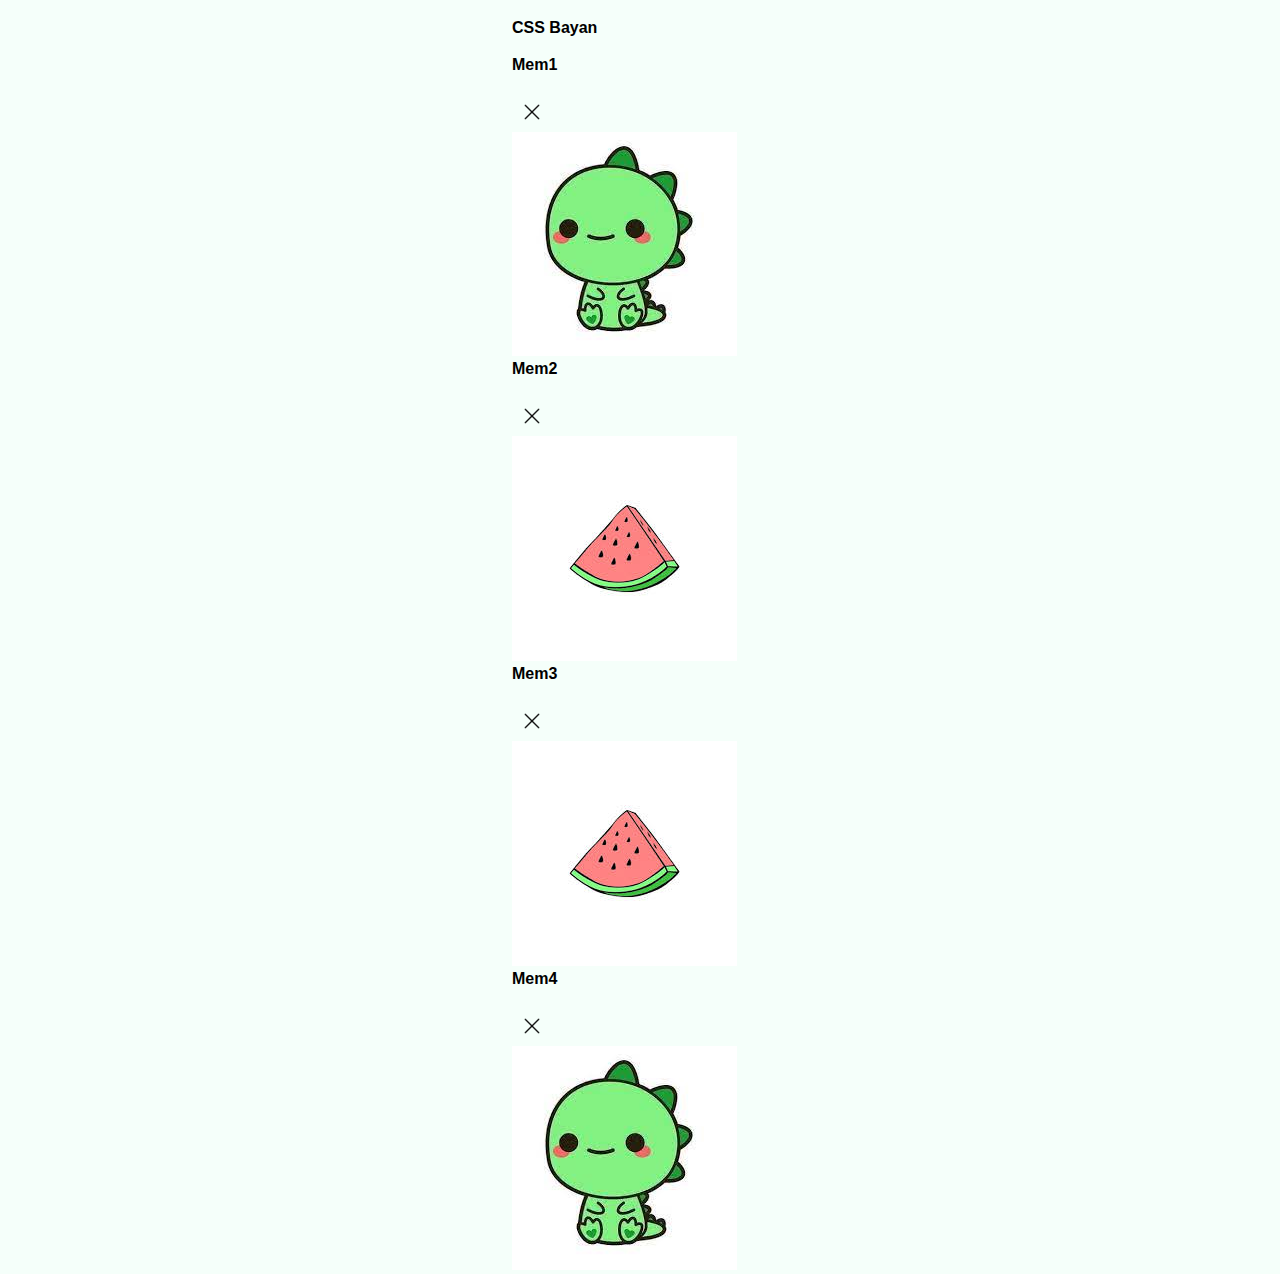
==== index.html @ 75f7ee97 "init: start cssBayan-task (Sat, Mar 11, 2023 11:26:08 PM)" ====
<!DOCTYPE html>
<html lang="en">
  <head>
    <meta charset="UTF-8" />
    <link rel="stylesheet" href="style.css" />
    <title>CssBayan</title>
  </head>

  <body>
      <div class="title">CSS Bayan</div>
	  <div class="memes-item">
		<label class="mem-title" for="mem">Mem1</label>
		<input class="memes-input" type= "checkbox" id="mem">
		<input class="cross" type="image" src = "./img/cross.png" for ="mem">
		<div class="mem-img">
			<img src="./img/2.jpeg" alt="1">
		</div>

		<label class="mem-title" for="mem">Mem2</label>
		<input class="memes-input" type= "checkbox" id="mem">
		<input class="cross" type="image" src = "./img/cross.png" for ="mem">
		<div class="mem-img">
			<img src="./img/3.jpeg" alt="1">
		</div> 

		<label class="mem-title" for="mem">Mem3</label>
		<input class="memes-input" type= "checkbox" id="mem">
		<input class="cross" type="image" src = "./img/cross.png" for ="mem">
		<div class="mem-img">
			<img src="./img/3.jpeg" alt="1">
		</div> 

		<label class="mem-title" for="mem">Mem4</label>
		<input class="memes-input" type= "checkbox" id="mem">
		<input class="cross" type="image" src = "./img/cross.png" for ="mem">
		<div class="mem-img">
			<img src="./img/2.jpeg" alt="1">
		</div> 
	  </div>
  </body>
</html>
---- style.css ----
body {
  font-family: Helvetica, sans-serif;
  background-color: #f5fffa;
  margin: 0 40%;
}

.title {
	font-weight: bold;
	line-height: 3.5;
}

.mem-title {
  font-weight: bold;
  cursor: pointer;
  display: block;
}

.memes-input {
	appearance: none;
}
.cross {
	appearance: none;
	background: url(./img/cross1.png);
}

.memes-input:checked ~.mem-img {
	display: none;
}

.mem-img {
	display: block;
}

.cross {
	display: block;
}

.memes-input:checked ~.cross {
	display: block;
	transform: rotate(45deg);
}

.rotate-right {
transform: rotate(45deg);
}
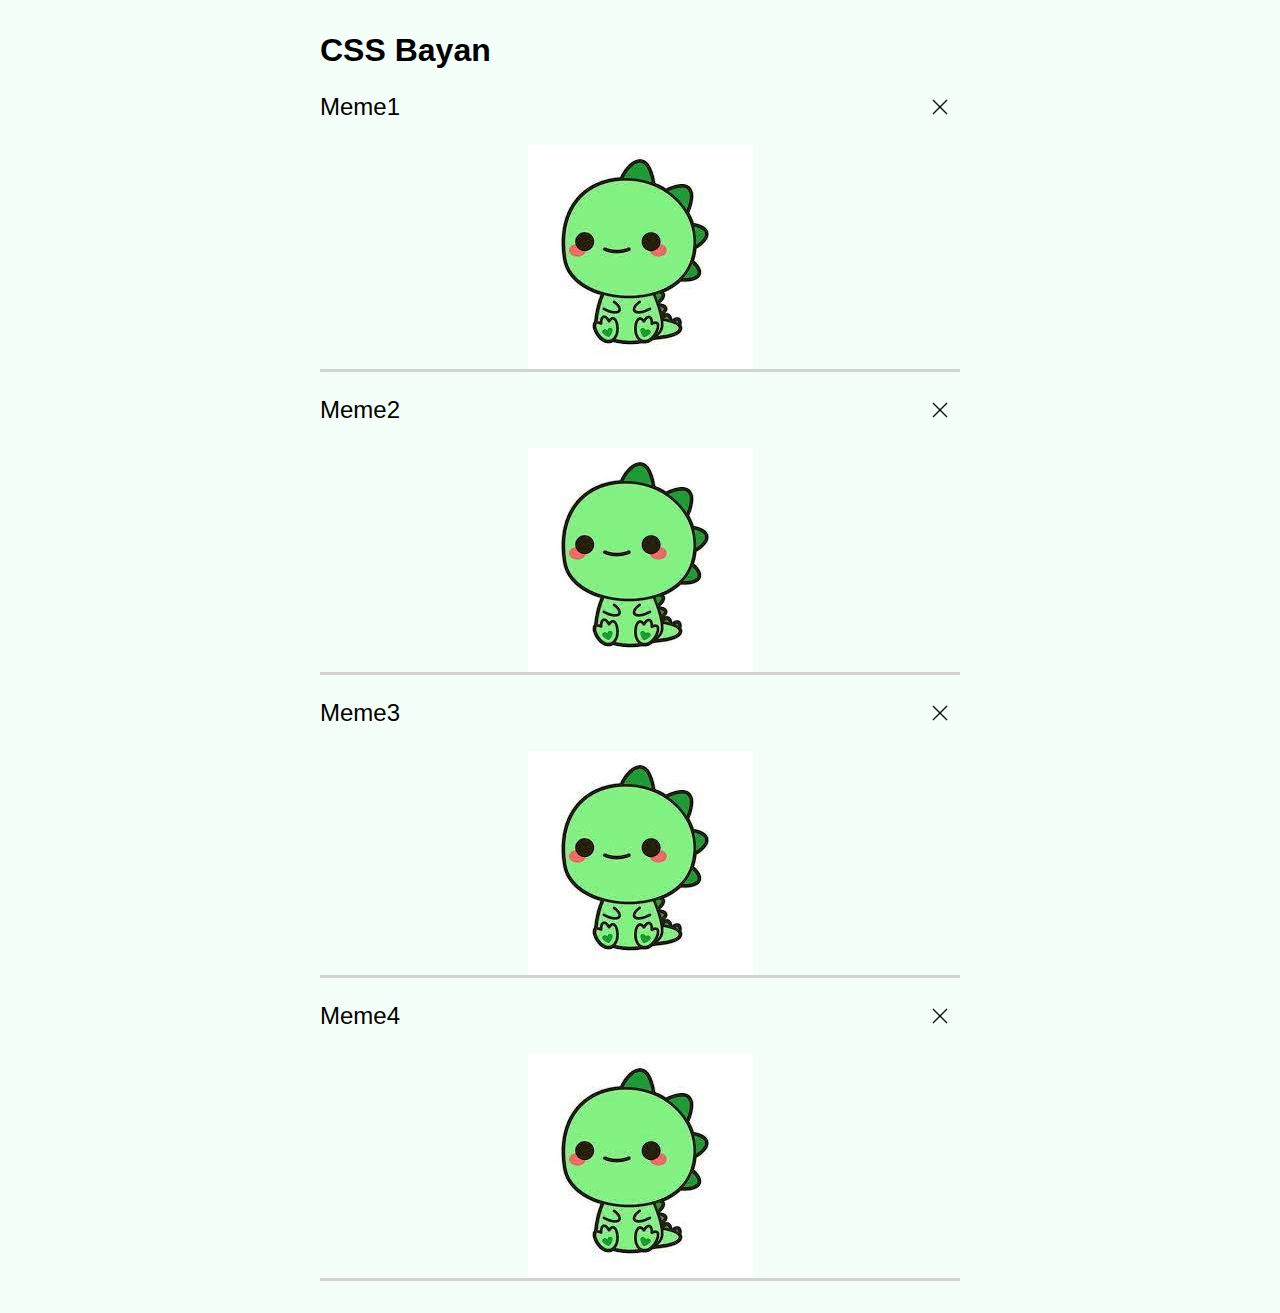
==== commit 25bd928e: "feat: add basic page layout (Sun, Mar 12, 2023 12:10:08 PM)" ====
--- a/index.html
+++ b/index.html
@@ -7,35 +7,58 @@
   </head>
 
   <body>
+	  <div class="memes">
       <div class="title">CSS Bayan</div>
 	  <div class="memes-item">
-		<label class="mem-title" for="mem">Mem1</label>
-		<input class="memes-input" type= "checkbox" id="mem">
-		<input class="cross" type="image" src = "./img/cross.png" for ="mem">
-		<div class="mem-img">
-			<img src="./img/2.jpeg" alt="1">
-		</div>
+			<input class="memes-input" type= "radio" id="meme-1" checked>
+			<label class="meme-label" for="mem-1">
+				<div class="meme-title">
+					<p>Meme1</p>
+					<img class="cross" src="./img/cross.png" alt="cross">
+				</div>
+				<div class="meme-img">
+					<img class= "image" src="./img/2.jpeg" alt="meme1">
+				</div>
+			</label>
+	  </div>
 
-		<label class="mem-title" for="mem">Mem2</label>
-		<input class="memes-input" type= "checkbox" id="mem">
-		<input class="cross" type="image" src = "./img/cross.png" for ="mem">
-		<div class="mem-img">
-			<img src="./img/3.jpeg" alt="1">
-		</div> 
+	  <div class="memes-item">
+			<input class="memes-input" type= "radio" id="meme-1" checked>
+			<label class="meme-label" for="mem-1">
+				<div class="meme-title">
+					<p>Meme2</p>
+					<img class="cross" src="./img/cross.png" alt="cross">
+				</div>
+				<div class="meme-img">
+					<img class= "image" src="./img/2.jpeg" alt="meme1">
+				</div>
+			</label>
+	  </div>
+	
+	  <div class="memes-item">
+			<input class="memes-input" type= "radio" id="meme-1" checked>
+			<label class="meme-label" for="mem-1">
+				<div class="meme-title">
+					<p>Meme3</p>
+					<img class="cross" src="./img/cross.png" alt="cross">
+				</div>
+				<div class="meme-img">
+					<img class= "image" src="./img/2.jpeg" alt="meme1">
+				</div>
+			</label>
+	  </div>
 
-		<label class="mem-title" for="mem">Mem3</label>
-		<input class="memes-input" type= "checkbox" id="mem">
-		<input class="cross" type="image" src = "./img/cross.png" for ="mem">
-		<div class="mem-img">
-			<img src="./img/3.jpeg" alt="1">
-		</div> 
-
-		<label class="mem-title" for="mem">Mem4</label>
-		<input class="memes-input" type= "checkbox" id="mem">
-		<input class="cross" type="image" src = "./img/cross.png" for ="mem">
-		<div class="mem-img">
-			<img src="./img/2.jpeg" alt="1">
-		</div> 
+	  <div class="memes-item">
+			<input class="memes-input" type= "radio" id="meme-1" checked>
+			<label class="meme-label" for="mem-1">
+				<div class="meme-title">
+					<p>Meme4</p>
+					<img class="cross" src="./img/cross.png" alt="cross">
+				</div>
+				<div class="meme-img">
+					<img class= "image" src="./img/2.jpeg" alt="meme1">
+				</div>
+			</label>
 	  </div>
   </body>
-</html>
+</html>--- a/style.css
+++ b/style.css
@@ -1,45 +1,53 @@
 body {
   font-family: Helvetica, sans-serif;
   background-color: #f5fffa;
-  margin: 0 40%;
+  margin: 0;
+  padding: 0;
 }
 
+.memes {
+	width: 50%;
+	margin: 2rem auto;
+	display: block;
+}
 .title {
+	font-size: 2rem;
 	font-weight: bold;
-	line-height: 3.5;
 }
 
-.mem-title {
-  font-weight: bold;
-  cursor: pointer;
-  display: block;
+.memes-item {
+	display: block;
+	padding: 0;
+	margin: 0;
+	border-bottom: 0.2rem solid lightgrey
 }
 
 .memes-input {
-	appearance: none;
-}
-.cross {
-	appearance: none;
-	background: url(./img/cross1.png);
-}
-
-.memes-input:checked ~.mem-img {
 	display: none;
 }
 
-.mem-img {
+.meme-label {
+	cursor: pointer;
+}
+.meme-title {
+	display: flex;
+	justify-content: space-between;
+	align-items: center;
+	cursor: pointer;
+}
+
+p {
 	display: block;
+	font-size: 1.5rem;
 }
 
 .cross {
-	display: block;
+
 }
 
-.memes-input:checked ~.cross {
-	display: block;
-	transform: rotate(45deg);
+.meme-img {
+	display: flex;
+	justify-content: center;
+	align-items: center;
 }
 
-.rotate-right {
-transform: rotate(45deg);
-}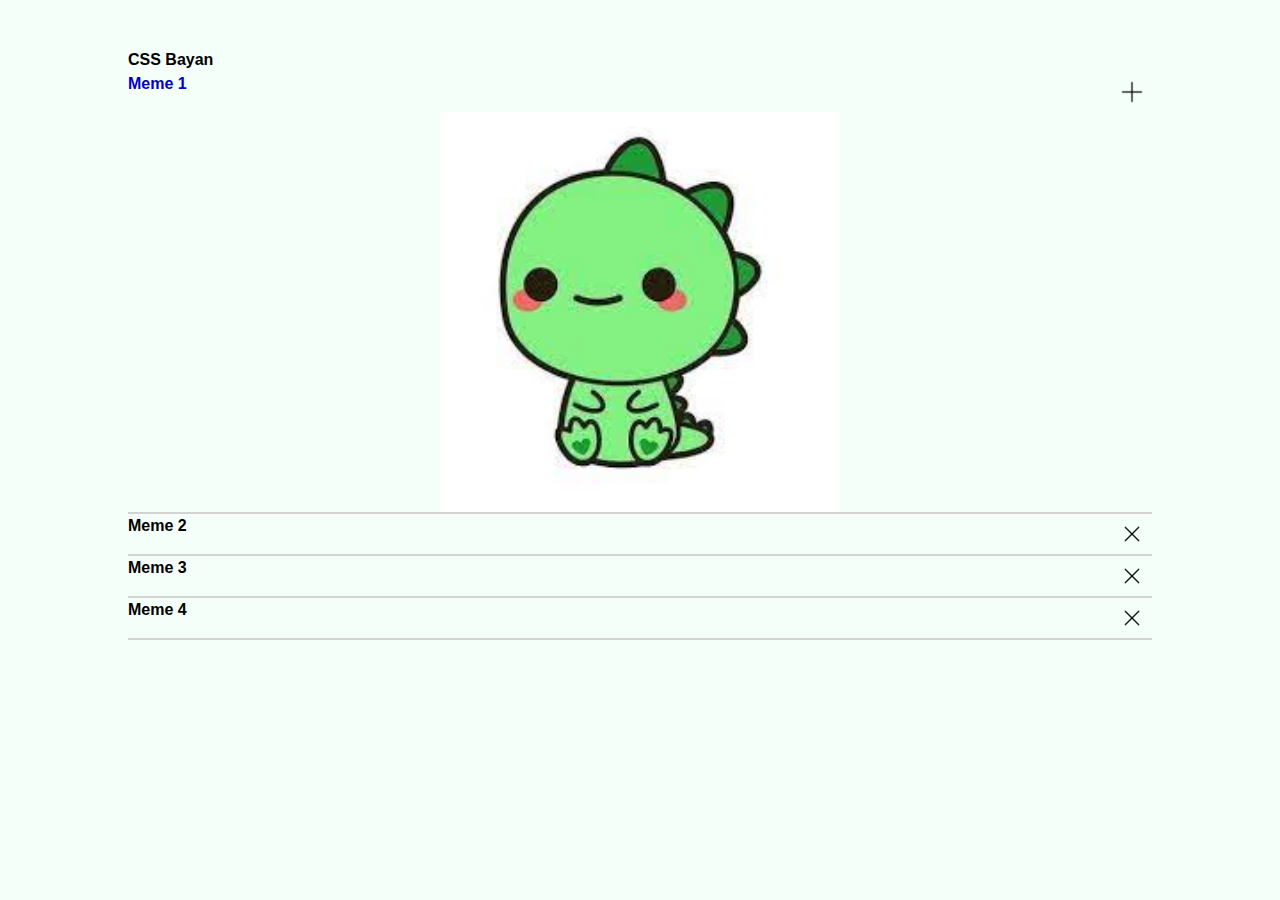
==== commit f6e42b55: "feat: add transition elements (Sun, Mar 12, 2023 04:33:15 PM)" ====
--- a/index.html
+++ b/index.html
@@ -7,58 +7,61 @@
   </head>
 
   <body>
-	  <div class="memes">
-      <div class="title">CSS Bayan</div>
-	  <div class="memes-item">
-			<input class="memes-input" type= "radio" id="meme-1" checked>
-			<label class="meme-label" for="mem-1">
-				<div class="meme-title">
-					<p>Meme1</p>
-					<img class="cross" src="./img/cross.png" alt="cross">
-				</div>
-				<div class="meme-img">
-					<img class= "image" src="./img/2.jpeg" alt="meme1">
-				</div>
-			</label>
-	  </div>
 
-	  <div class="memes-item">
-			<input class="memes-input" type= "radio" id="meme-1" checked>
-			<label class="meme-label" for="mem-1">
-				<div class="meme-title">
-					<p>Meme2</p>
-					<img class="cross" src="./img/cross.png" alt="cross">
-				</div>
-				<div class="meme-img">
-					<img class= "image" src="./img/2.jpeg" alt="meme1">
-				</div>
-			</label>
-	  </div>
-	
-	  <div class="memes-item">
-			<input class="memes-input" type= "radio" id="meme-1" checked>
-			<label class="meme-label" for="mem-1">
-				<div class="meme-title">
-					<p>Meme3</p>
-					<img class="cross" src="./img/cross.png" alt="cross">
-				</div>
-				<div class="meme-img">
-					<img class= "image" src="./img/2.jpeg" alt="meme1">
-				</div>
-			</label>
-	  </div>
+    <div class="memes">
+      <div class="memes-item">
+	  	<p1>CSS Bayan</p1>
+        <input class="memes-input" type="radio" id="item-1" name= "item" checked />
+        <label class="meme-label" for="item-1">
+          <div class="meme-title">
+            <p2>Meme 1</p2>
+            <img class="cross" src="./img/cross.png" alt="cross" />
+          </div>
+          <div class="meme-img">
+            <img class="image-for-meme" src="./img/2.jpeg" alt="meme" />
+          </div>
+        </label>
+      </div>
 
-	  <div class="memes-item">
-			<input class="memes-input" type= "radio" id="meme-1" checked>
-			<label class="meme-label" for="mem-1">
-				<div class="meme-title">
-					<p>Meme4</p>
-					<img class="cross" src="./img/cross.png" alt="cross">
-				</div>
-				<div class="meme-img">
-					<img class= "image" src="./img/2.jpeg" alt="meme1">
-				</div>
-			</label>
-	  </div>
+      <div class="memes-item">
+        <input class="memes-input" type="radio" id="item-2" name= "item"/>
+        <label class="meme-label" for="item-2">
+          <div class="meme-title">
+            <p2>Meme 2</p2>
+            <img class="cross" src="./img/cross.png" alt="cross"/>
+          </div>
+          <div class="meme-img">
+            <img class="image-for-meme" src="./img/2.jpeg" alt="meme" />
+          </div>
+        </label>
+      </div>
+
+	        <div class="memes-item">
+        <input class="memes-input" type="radio" id="item-3" name= "item"/>
+        <label class="meme-label" for="item-3">
+          <div class="meme-title">
+            <p2>Meme 3</p2>
+            <img class="cross" src="./img/cross.png" alt="cross" />
+          </div>
+          <div class="meme-img">
+            <img class="image-for-meme" src="./img/2.jpeg" alt="meme" />
+          </div>
+        </label>
+      </div>
+
+	      <div class="memes-item">
+        <input class="memes-input" type="radio" id="item-4" name= "item"/>
+        <label class="meme-label" for="item-4">
+          <div class="meme-title">
+            <p2>Meme 4</p2>
+            <img class="cross" src="./img/cross.png" alt="cross" />
+          </div>
+          <div class="meme-img">
+            <img class="image-for-meme" src="./img/2.jpeg" alt="meme" />
+          </div>
+        </label>
+      </div>
+
+    </div>
   </body>
 </html>--- a/style.css
+++ b/style.css
@@ -1,53 +1,56 @@
 body {
-  font-family: Helvetica, sans-serif;
-  background-color: #f5fffa;
+  background-color: #F5FFFA;
+  font-family: "Arial", sans-serif;
+  font-weight: bold;
+  line-height: 1.5;
   margin: 0;
   padding: 0;
 }
 
 .memes {
-	width: 50%;
-	margin: 2rem auto;
-	display: block;
+  margin: 3rem auto;
+  width: 80%;
 }
-.title {
-	font-size: 2rem;
-	font-weight: bold;
+
+.memes-input {
+  display: none;
 }
 
 .memes-item {
-	display: block;
-	padding: 0;
-	margin: 0;
-	border-bottom: 0.2rem solid lightgrey
+  border-bottom: 0.15rem solid lightgrey;
 }
 
-.memes-input {
-	display: none;
+.memes-input:checked + .meme-label .meme-title {
+  color: mediumblue;
 }
 
-.meme-label {
-	cursor: pointer;
-}
-.meme-title {
-	display: flex;
-	justify-content: space-between;
-	align-items: center;
-	cursor: pointer;
+.memes-input:checked + .meme-label .meme-title .cross {
+  transform: rotate(45deg);
 }
 
-p {
-	display: block;
-	font-size: 1.5rem;
+.meme-title {
+  display: flex;
+  justify-content: space-between;
+}
+
+.meme-img {
+  display: flex;
+  justify-content: center;
+}
+
+.image-for-meme {
+  width: 0;
+  height: 0;
+  transition: width 1s, height 1s;
+  transition-timing-function: ease-in;
+}
+
+.memes-input:checked + .meme-label .meme-img .image-for-meme {
+  width: 25rem;
+  height: 25rem;
+  transition: width 1s, height 1s;
 }
 
 .cross {
-
+  transition: transform 1s;
 }
-
-.meme-img {
-	display: flex;
-	justify-content: center;
-	align-items: center;
-}
-
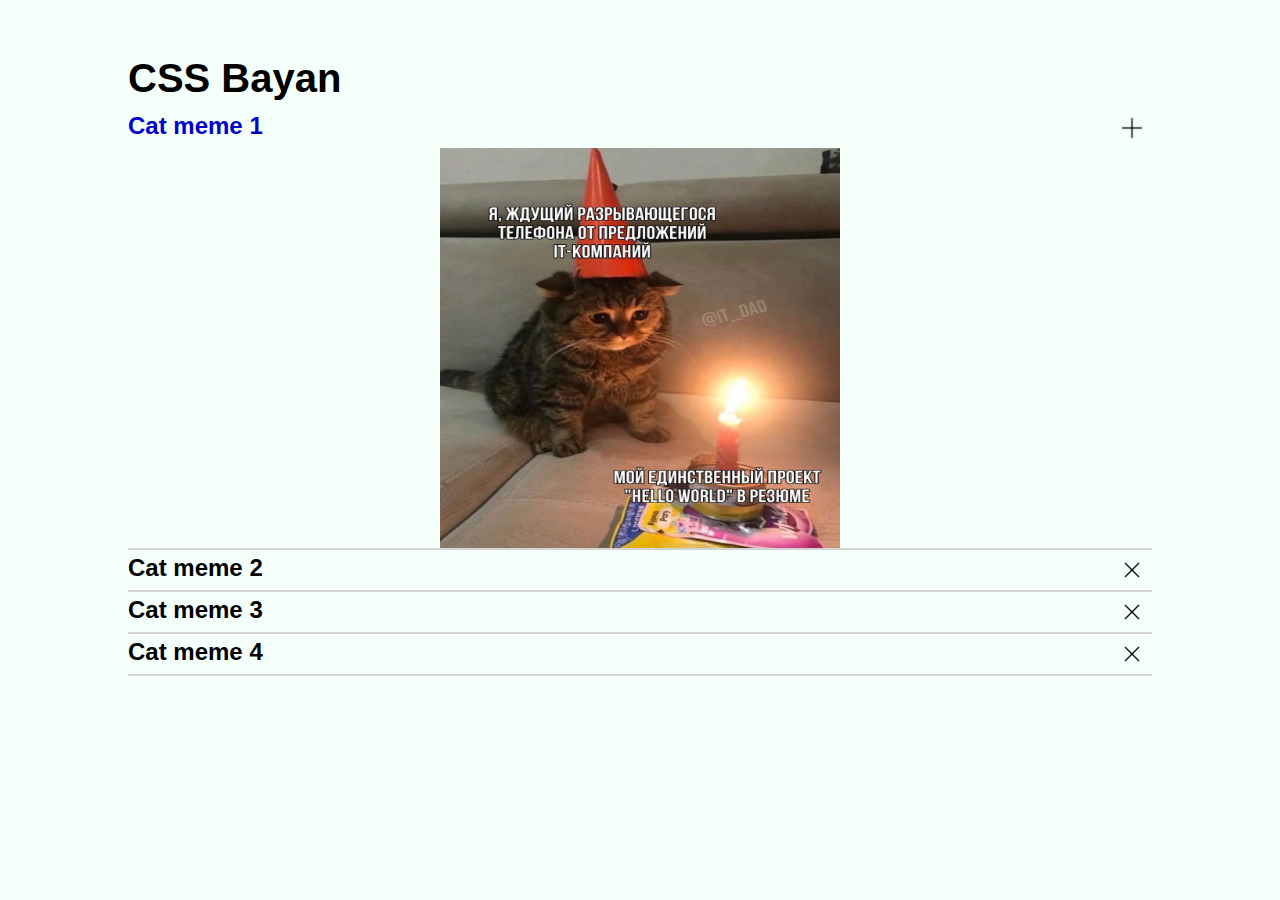
==== commit a6273bc3: "feat: rename pictures (Sun, Mar 12, 2023 06:10:03 PM)" ====
--- a/index.html
+++ b/index.html
@@ -14,11 +14,11 @@
         <input class="memes-input" type="radio" id="item-1" name= "item" checked />
         <label class="meme-label" for="item-1">
           <div class="meme-title">
-            <p2>Meme 1</p2>
+            <p2>Cat meme 1</p2>
             <img class="cross" src="./img/cross.png" alt="cross" />
           </div>
           <div class="meme-img">
-            <img class="image-for-meme" src="./img/2.jpeg" alt="meme" />
+            <img class="image-for-meme" src="./img/meme1.jpeg" alt="meme" />
           </div>
         </label>
       </div>
@@ -27,11 +27,11 @@
         <input class="memes-input" type="radio" id="item-2" name= "item"/>
         <label class="meme-label" for="item-2">
           <div class="meme-title">
-            <p2>Meme 2</p2>
+            <p2>Cat meme 2</p2>
             <img class="cross" src="./img/cross.png" alt="cross"/>
           </div>
           <div class="meme-img">
-            <img class="image-for-meme" src="./img/2.jpeg" alt="meme" />
+            <img class="image-for-meme" src="./img/meme2.jpeg" alt="meme" />
           </div>
         </label>
       </div>
@@ -40,11 +40,11 @@
         <input class="memes-input" type="radio" id="item-3" name= "item"/>
         <label class="meme-label" for="item-3">
           <div class="meme-title">
-            <p2>Meme 3</p2>
+            <p2>Cat meme 3</p2>
             <img class="cross" src="./img/cross.png" alt="cross" />
           </div>
           <div class="meme-img">
-            <img class="image-for-meme" src="./img/2.jpeg" alt="meme" />
+            <img class="image-for-meme" src="./img/meme3.jpeg" alt="meme" />
           </div>
         </label>
       </div>
@@ -53,15 +53,14 @@
         <input class="memes-input" type="radio" id="item-4" name= "item"/>
         <label class="meme-label" for="item-4">
           <div class="meme-title">
-            <p2>Meme 4</p2>
+            <p2>Cat meme 4</p2>
             <img class="cross" src="./img/cross.png" alt="cross" />
           </div>
           <div class="meme-img">
-            <img class="image-for-meme" src="./img/2.jpeg" alt="meme" />
+            <img class="image-for-meme" src="./img/meme4.jpeg" alt="meme" />
           </div>
         </label>
       </div>
-
     </div>
   </body>
 </html>--- a/style.css
+++ b/style.css
@@ -54,3 +54,33 @@
 .cross {
   transition: transform 1s;
 }
+
+@media (min-width: 0px) {
+  p1 {
+    font-size: 1rem;
+  }
+  p2 {
+  	font-size: 0.5rem;
+	}
+
+}
+
+@media (min-width: 820px) {
+  p1 {
+    font-size: 2.5rem;
+  }
+  p2 {
+  	font-size: 1.5rem;
+	}
+
+}
+
+@media (min-width: 1920px) {
+  p1 {
+    font-size: 3rem;
+  }
+  p2 {
+  	font-size: 2rem;
+	}
+
+}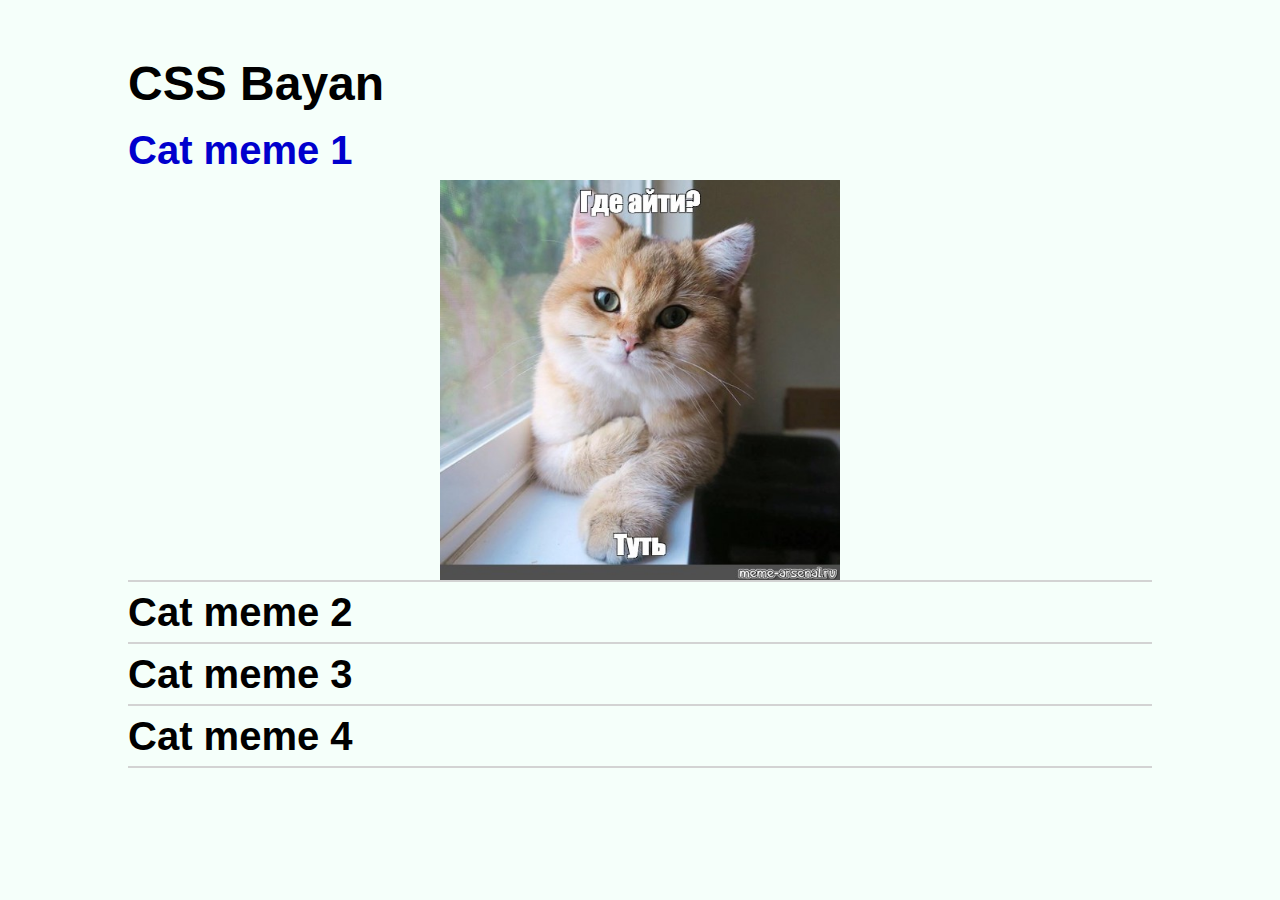
==== commit 1c9f74c2: "refactor: change structure of the project (Sun, Mar 12, 2023 11:39:55 PM)" ====
--- a/index.html
+++ b/index.html
@@ -15,10 +15,10 @@
         <label class="meme-label" for="item-1">
           <div class="meme-title">
             <p2>Cat meme 1</p2>
-            <img class="cross" src="./img/cross.png" alt="cross" />
+            <img class="cross" src="./img/cross-arrow.png" alt="cross" />
           </div>
           <div class="meme-img">
-            <img class="image-for-meme" src="./img/meme1.jpeg" alt="meme" />
+            <img class="image-for-meme" src="./img/meme2.jpeg" alt="meme" />
           </div>
         </label>
       </div>
@@ -28,10 +28,10 @@
         <label class="meme-label" for="item-2">
           <div class="meme-title">
             <p2>Cat meme 2</p2>
-            <img class="cross" src="./img/cross.png" alt="cross"/>
+            <img class="cross" src="./img/cross-arrow.png" alt="cross"/>
           </div>
           <div class="meme-img">
-            <img class="image-for-meme" src="./img/meme2.jpeg" alt="meme" />
+            <img class="image-for-meme" src="./img/meme3.jpeg" alt="meme" />
           </div>
         </label>
       </div>
@@ -41,10 +41,10 @@
         <label class="meme-label" for="item-3">
           <div class="meme-title">
             <p2>Cat meme 3</p2>
-            <img class="cross" src="./img/cross.png" alt="cross" />
+            <img class="cross" src="./img/cross-arrow.png" alt="cross" />
           </div>
           <div class="meme-img">
-            <img class="image-for-meme" src="./img/meme3.jpeg" alt="meme" />
+            <img class="image-for-meme" src="./img/meme4.jpeg" alt="meme" />
           </div>
         </label>
       </div>
@@ -54,10 +54,10 @@
         <label class="meme-label" for="item-4">
           <div class="meme-title">
             <p2>Cat meme 4</p2>
-            <img class="cross" src="./img/cross.png" alt="cross" />
+            <img class="cross" src="./img/cross-arrow.png" alt="cross" />
           </div>
           <div class="meme-img">
-            <img class="image-for-meme" src="./img/meme4.jpeg" alt="meme" />
+            <img class="image-for-meme" src="./img/meme1.jpeg" alt="meme" />
           </div>
         </label>
       </div>
--- a/style.css
+++ b/style.css
@@ -25,7 +25,7 @@
 }
 
 .memes-input:checked + .meme-label .meme-title .cross {
-  transform: rotate(45deg);
+  transform: rotate(90deg);
 }
 
 .meme-title {
@@ -55,6 +55,40 @@
   transition: transform 1s;
 }
 
+@media (hover: hover) {
+  .cross {
+    display: none;
+  }
+
+  .meme-title:hover + .meme-img .image-for-meme,
+  .meme-img:hover .image-for-meme {
+    width: 20rem;
+    height: 20rem;
+    margin-bottom: 2rem;
+    transition: width 0.5s, height 0.5s, padding 0.5s;
+  }
+
+  .memes-item:hover .meme-title {
+    color: mediumblue;
+  }
+
+  .memes-item:hover .memes-input:not(:checked) + .meme-label .meme-title .cross{
+    transform: rotate(90deg);
+    transition: transform 0.5s;
+  }
+
+  .memes:hover .meme-title .cross {
+    display: block;
+  }
+  .meme-img {
+    cursor: pointer;
+  }
+  .meme-title {
+    cursor: pointer;
+  }
+
+}
+
 @media (min-width: 0px) {
   p1 {
     font-size: 1rem;
@@ -62,25 +96,23 @@
   p2 {
   	font-size: 0.5rem;
 	}
-
 }
 
 @media (min-width: 820px) {
+
   p1 {
-    font-size: 2.5rem;
+    font-size: 2rem;
   }
   p2 {
   	font-size: 1.5rem;
 	}
-
 }
 
-@media (min-width: 1920px) {
+@media (min-width: 1220px) {
   p1 {
     font-size: 3rem;
   }
   p2 {
-  	font-size: 2rem;
+  	font-size: 2.5rem;
 	}
-
 }